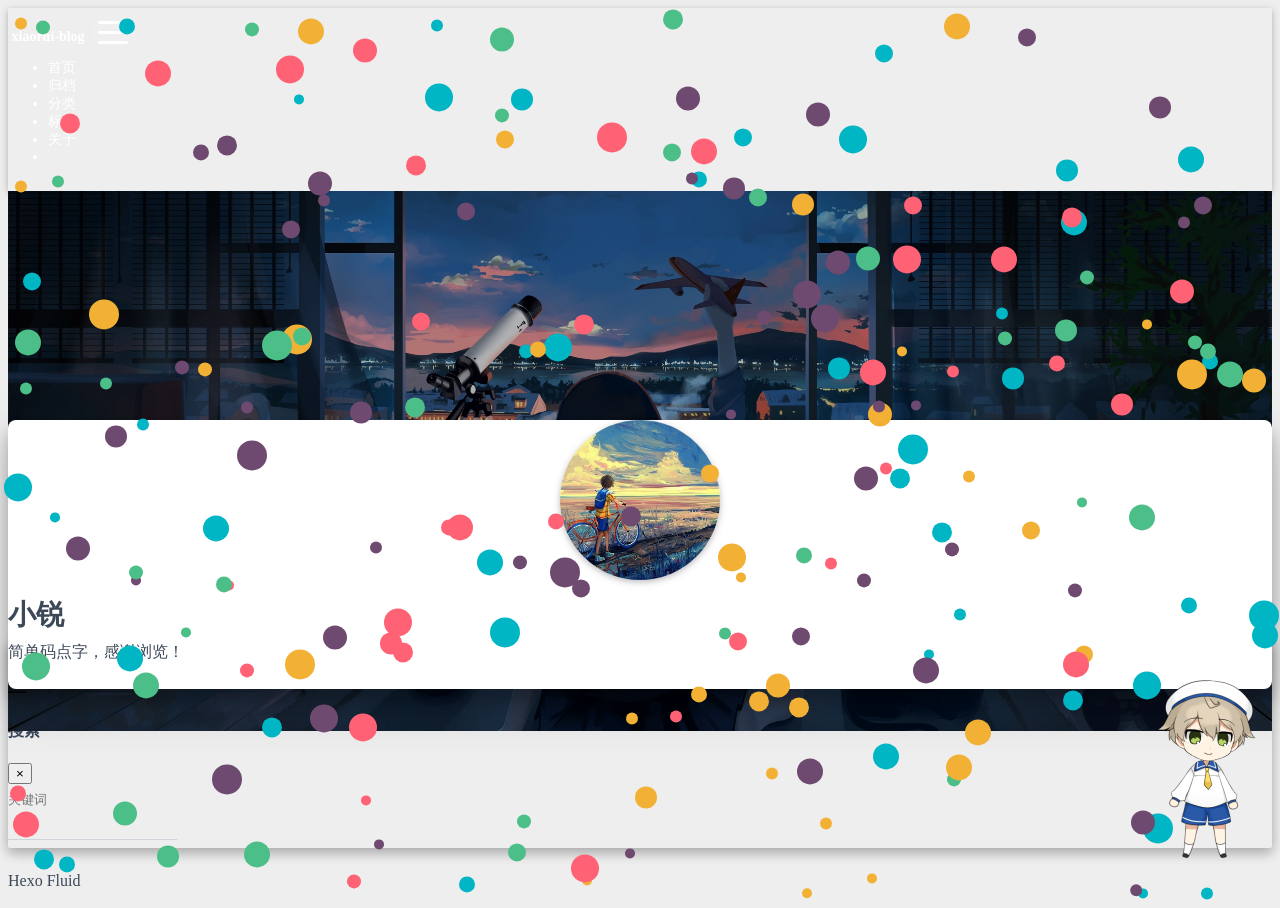
==== about/index.html @ aaa8a9ba "Site updated: 2020-07-08 17:00:13" ====
<!DOCTYPE html>
<html lang="zh-CN">





<head>
  <meta charset="UTF-8">
  <link rel="apple-touch-icon" sizes="76x76" href="/img/favicon.png">
  <link rel="icon" type="image/png" href="/img/favicon.png">
  <meta name="viewport"
        content="width=device-width, initial-scale=1.0, maximum-scale=1.0, user-scalable=no, shrink-to-fit=no">
  <meta http-equiv="x-ua-compatible" content="ie=edge">
  
  <meta name="theme-color" content="#2f4154">
  <meta name="description" content="">
  <meta name="author" content="xiaoruis">
  <meta name="keywords" content="">
  <title>关于 - WeTogether</title>

  <link  rel="stylesheet" href="https://cdn.staticfile.org/twitter-bootstrap/4.4.1/css/bootstrap.min.css" />


  <link  rel="stylesheet" href="https://cdn.staticfile.org/github-markdown-css/4.0.0/github-markdown.min.css" />
  <link  rel="stylesheet" href="/lib/hint/hint.min.css" />

  
    <link  rel="stylesheet" href="https://cdn.staticfile.org/highlight.js/10.0.0/styles/github-gist.min.css" />
  

  


<!-- 主题依赖的图标库，不要自行修改 -->

<link rel="stylesheet" href="//at.alicdn.com/t/font_1749284_yg9cfy8wd6.css">



<link rel="stylesheet" href="//at.alicdn.com/t/font_1736178_pjno9b9zyxs.css">


<link  rel="stylesheet" href="/css/main.css" />

<!-- 自定义样式保持在最底部 -->


  <script  src="/js/utils.js" ></script>
<meta name="generator" content="Hexo 4.2.1"></head>


<body>
  <header style="height: 60vh;">
    <nav id="navbar" class="navbar fixed-top  navbar-expand-lg navbar-dark scrolling-navbar">
  <div class="container">
    <a class="navbar-brand"
       href="/">&nbsp;<strong>xiaorui-blog</strong>&nbsp;</a>

    <button id="navbar-toggler-btn" class="navbar-toggler" type="button" data-toggle="collapse"
            data-target="#navbarSupportedContent"
            aria-controls="navbarSupportedContent" aria-expanded="false" aria-label="Toggle navigation">
      <div class="animated-icon"><span></span><span></span><span></span></div>
    </button>

    <!-- Collapsible content -->
    <div class="collapse navbar-collapse" id="navbarSupportedContent">
      <ul class="navbar-nav ml-auto text-center">
        
          
          
          
          
            <li class="nav-item">
              <a class="nav-link" href="/">
                <i class="iconfont icon-home-fill"></i>
                首页
              </a>
            </li>
          
        
          
          
          
          
            <li class="nav-item">
              <a class="nav-link" href="/archives/">
                <i class="iconfont icon-archive-fill"></i>
                归档
              </a>
            </li>
          
        
          
          
          
          
            <li class="nav-item">
              <a class="nav-link" href="/categories/">
                <i class="iconfont icon-category-fill"></i>
                分类
              </a>
            </li>
          
        
          
          
          
          
            <li class="nav-item">
              <a class="nav-link" href="/tags/">
                <i class="iconfont icon-tags-fill"></i>
                标签
              </a>
            </li>
          
        
          
          
          
          
            <li class="nav-item">
              <a class="nav-link" href="/about/">
                <i class="iconfont icon-user-fill"></i>
                关于
              </a>
            </li>
          
        
        
          <li class="nav-item" id="search-btn">
            <a class="nav-link" data-toggle="modal" data-target="#modalSearch">&nbsp;&nbsp;<i
                class="iconfont icon-search"></i>&nbsp;&nbsp;</a>
          </li>
        
      </ul>
    </div>
  </div>
</nav>

    <div class="view intro-2" id="background" parallax=true style="background: url('/img/bg.png') no-repeat center center;
           background-size: cover;">
      <div class="full-bg-img">
        <div class="mask flex-center" style="background-color: rgba(0, 0, 0, 0.3)">
          <div class="container text-center white-text fadeInUp">
            <span class="h2" id="subtitle">
              
            </span>

            
          </div>

          
        </div>
      </div>
    </div>
  </header>

  <main>
    
    <div class="container nopadding-md">
      <div class="py-5" id="board" >
        
        <div class="about-avatar">
          <img src="/img/avatar.png" srcset="/img/loading.gif" class="img-fluid" alt="avatar">
        </div>
        
        <div class="container">
          <div class="row">
            <div class="col-12 col-md-10 m-auto">
              

<div class="text-center">
  <div class="about-info">
    <div class="about-name">小锐</div>
    <div class="about-intro">简单码点字，感谢浏览！</div>
    <div class="about-icons">
      
        
        
        
        <a href="https://github.com/ixiaorui2018" class="
           hint--bottom hint--rounded"
           aria-label=GitHub
        >
          <i class="iconfont icon-github-fill" aria-hidden="true"></i>
          
        </a>
      
        
        
        
        <a href="https://space.bilibili.com/487980230/video" class="
           hint--bottom hint--rounded"
           aria-label=Bilibili
        >
          <i class="iconfont icon-bilibili-fill" aria-hidden="true"></i>
          
        </a>
      
        
        
        
        <a href="https://gitee.com/ixiaorui2018" class="
           hint--bottom hint--rounded"
           aria-label=Gitee
        >
          <i class="iconfont icon-gitee-fill" aria-hidden="true"></i>
          
        </a>
      
    </div>
  </div>
</div>
<div class="mt-5 markdown-body">
  
</div>

            </div>
          </div>
        </div>
      </div>
    </div>
    
  </main>

  
  <a id="scroll-top-button" href="#" role="button">
    <i class="iconfont icon-arrowup" aria-hidden="true"></i>
  </a>
  

  
  <div class="modal fade" id="modalSearch" tabindex="-1" role="dialog" aria-labelledby="ModalLabel"
     aria-hidden="true">
  <div class="modal-dialog modal-dialog-scrollable modal-lg" role="document">
    <div class="modal-content">
      <div class="modal-header text-center">
        <h4 class="modal-title w-100 font-weight-bold">搜索</h4>
        <button type="button" id="local-search-close" class="close" data-dismiss="modal" aria-label="Close">
          <span aria-hidden="true">&times;</span>
        </button>
      </div>
      <div class="modal-body mx-3">
        <div class="md-form mb-5">
          <input type="text" id="local-search-input" class="form-control validate">
          <label data-error="x" data-success="v"
                 for="local-search-input">关键词</label>
        </div>
        <div class="list-group" id="local-search-result"></div>
      </div>
    </div>
  </div>
</div>
  

  

  

  <footer class="mt-5">
  <div class="text-center py-3">
    <div>
      <a href="https://hexo.io" target="_blank" rel="nofollow noopener"><span>Hexo</span></a>
      <i class="iconfont icon-love"></i>
      <a href="https://github.com/fluid-dev/hexo-theme-fluid" target="_blank" rel="nofollow noopener">
        <span>Fluid</span></a>
    </div>
    

    

    
  </div>
</footer>

<!-- SCRIPTS -->
<script  src="https://cdn.staticfile.org/jquery/3.4.1/jquery.min.js" ></script>
<script  src="https://cdn.staticfile.org/twitter-bootstrap/4.4.1/js/bootstrap.min.js" ></script>
<script  src="/js/debouncer.js" ></script>
<script  src="/js/main.js" ></script>

<!-- Plugins -->


  
    <script  src="/js/lazyload.js" ></script>
  



  <script defer src="https://cdn.staticfile.org/clipboard.js/2.0.6/clipboard.min.js" ></script>
  <script  src="/js/clipboard-use.js" ></script>









  <script  src="https://cdn.staticfile.org/typed.js/2.0.11/typed.min.js" ></script>
  <script>
    var typed = new Typed('#subtitle', {
      strings: [
        '  ',
        "About&nbsp;",
      ],
      cursorChar: "_",
      typeSpeed: 70,
      loop: false,
    });
    typed.stop();
    $(document).ready(function () {
      $(".typed-cursor").addClass("h2");
      typed.start();
    });
  </script>



  <script  src="https://cdn.staticfile.org/anchor-js/4.2.2/anchor.min.js" ></script>
  <script>
    anchors.options = {
      placement: "right",
      visible: "hover",
      
    };
    var el = "h1,h2,h3,h4,h5,h6".split(",");
    var res = [];
    for (item of el) {
      res.push(".markdown-body > " + item)
    }
    anchors.add(res.join(", "))
  </script>



  <script  src="/js/local-search.js" ></script>
  <script>
    var path = "/local-search.xml";
    var inputArea = document.querySelector("#local-search-input");
    inputArea.onclick = function () {
      searchFunc(path, 'local-search-input', 'local-search-result');
      this.onclick = null
    }
  </script>





















  <!-- 重力球球特效 -->
  <canvas id="mycanvas" style="position: absolute; top: 0; left: 0; z-index: 10;"></canvas>
  <script type="text/javascript" src="\js\BallsWithGravity.js"></script>
<script src="/live2d-widget-model-haruto/lib/L2Dwidget.min.js?094cbace49a39548bed64abff5988b05"></script><script>L2Dwidget.init({"pluginRootPath":"live2d-widget-model-haruto/","pluginJsPath":"lib/","pluginModelPath":"assets/","tagMode":false,"debug":false,"model":{"scale":1,"hHeadPos":0.5,"vHeadPos":0.618,"jsonPath":"/live2d-widget-model-haruto/assets/haruto.model.json"},"display":{"superSample":2,"width":150,"height":300,"position":"right","hOffset":0,"vOffset":-20},"mobile":{"show":true,"scale":0.5},"log":false});</script></body>
<!-- 雪花特效 -->
<!-- <script src="https://cdn.jsdelivr.net/npm/jquery@3.2/dist/jquery.min.js"></script>
<script type="text/javascript" src="\js\snow.js"></script> -->

</html>
---- lib/hint/hint.min.css ----
/*! Hint.css - v2.6.0 - 2019-04-27
* http://kushagragour.in/lab/hint/
* Copyright (c) 2019 Kushagra Gour */

[class*=hint--]{position:relative;display:inline-block}[class*=hint--]:after,[class*=hint--]:before{position:absolute;-webkit-transform:translate3d(0,0,0);-moz-transform:translate3d(0,0,0);transform:translate3d(0,0,0);visibility:hidden;opacity:0;z-index:1000000;pointer-events:none;-webkit-transition:.3s ease;-moz-transition:.3s ease;transition:.3s ease;-webkit-transition-delay:0s;-moz-transition-delay:0s;transition-delay:0s}[class*=hint--]:hover:after,[class*=hint--]:hover:before{visibility:visible;opacity:1;-webkit-transition-delay:.1s;-moz-transition-delay:.1s;transition-delay:.1s}[class*=hint--]:before{content:'';position:absolute;background:0 0;border:6px solid transparent;z-index:1000001}[class*=hint--]:after{background:#383838;color:#fff;padding:8px 10px;font-size:12px;font-family:"Helvetica Neue",Helvetica,Arial,sans-serif;line-height:12px;white-space:nowrap;text-shadow:0 -1px 0 #000;box-shadow:4px 4px 8px rgba(0,0,0,.3)}[class*=hint--][aria-label]:after{content:attr(aria-label)}[class*=hint--][data-hint]:after{content:attr(data-hint)}[aria-label='']:after,[aria-label='']:before,[data-hint='']:after,[data-hint='']:before{display:none!important}.hint--top-left:before,.hint--top-right:before,.hint--top:before{border-top-color:#383838}.hint--bottom-left:before,.hint--bottom-right:before,.hint--bottom:before{border-bottom-color:#383838}.hint--top:after,.hint--top:before{bottom:100%;left:50%}.hint--top:before{margin-bottom:-11px;left:calc(50% - 6px)}.hint--top:after{-webkit-transform:translateX(-50%);-moz-transform:translateX(-50%);transform:translateX(-50%)}.hint--top:hover:before{-webkit-transform:translateY(-8px);-moz-transform:translateY(-8px);transform:translateY(-8px)}.hint--top:hover:after{-webkit-transform:translateX(-50%) translateY(-8px);-moz-transform:translateX(-50%) translateY(-8px);transform:translateX(-50%) translateY(-8px)}.hint--bottom:after,.hint--bottom:before{top:100%;left:50%}.hint--bottom:before{margin-top:-11px;left:calc(50% - 6px)}.hint--bottom:after{-webkit-transform:translateX(-50%);-moz-transform:translateX(-50%);transform:translateX(-50%)}.hint--bottom:hover:before{-webkit-transform:translateY(8px);-moz-transform:translateY(8px);transform:translateY(8px)}.hint--bottom:hover:after{-webkit-transform:translateX(-50%) translateY(8px);-moz-transform:translateX(-50%) translateY(8px);transform:translateX(-50%) translateY(8px)}.hint--right:before{border-right-color:#383838;margin-left:-11px;margin-bottom:-6px}.hint--right:after{margin-bottom:-14px}.hint--right:after,.hint--right:before{left:100%;bottom:50%}.hint--right:hover:after,.hint--right:hover:before{-webkit-transform:translateX(8px);-moz-transform:translateX(8px);transform:translateX(8px)}.hint--left:before{border-left-color:#383838;margin-right:-11px;margin-bottom:-6px}.hint--left:after{margin-bottom:-14px}.hint--left:after,.hint--left:before{right:100%;bottom:50%}.hint--left:hover:after,.hint--left:hover:before{-webkit-transform:translateX(-8px);-moz-transform:translateX(-8px);transform:translateX(-8px)}.hint--top-left:after,.hint--top-left:before{bottom:100%;left:50%}.hint--top-left:before{margin-bottom:-11px;left:calc(50% - 6px)}.hint--top-left:after{-webkit-transform:translateX(-100%);-moz-transform:translateX(-100%);transform:translateX(-100%);margin-left:12px}.hint--top-left:hover:before{-webkit-transform:translateY(-8px);-moz-transform:translateY(-8px);transform:translateY(-8px)}.hint--top-left:hover:after{-webkit-transform:translateX(-100%) translateY(-8px);-moz-transform:translateX(-100%) translateY(-8px);transform:translateX(-100%) translateY(-8px)}.hint--top-right:after,.hint--top-right:before{bottom:100%;left:50%}.hint--top-right:before{margin-bottom:-11px;left:calc(50% - 6px)}.hint--top-right:after{-webkit-transform:translateX(0);-moz-transform:translateX(0);transform:translateX(0);margin-left:-12px}.hint--top-right:hover:after,.hint--top-right:hover:before{-webkit-transform:translateY(-8px);-moz-transform:translateY(-8px);transform:translateY(-8px)}.hint--bottom-left:after,.hint--bottom-left:before{top:100%;left:50%}.hint--bottom-left:before{margin-top:-11px;left:calc(50% - 6px)}.hint--bottom-left:after{-webkit-transform:translateX(-100%);-moz-transform:translateX(-100%);transform:translateX(-100%);margin-left:12px}.hint--bottom-left:hover:before{-webkit-transform:translateY(8px);-moz-transform:translateY(8px);transform:translateY(8px)}.hint--bottom-left:hover:after{-webkit-transform:translateX(-100%) translateY(8px);-moz-transform:translateX(-100%) translateY(8px);transform:translateX(-100%) translateY(8px)}.hint--bottom-right:after,.hint--bottom-right:before{top:100%;left:50%}.hint--bottom-right:before{margin-top:-11px;left:calc(50% - 6px)}.hint--bottom-right:after{-webkit-transform:translateX(0);-moz-transform:translateX(0);transform:translateX(0);margin-left:-12px}.hint--bottom-right:hover:after,.hint--bottom-right:hover:before{-webkit-transform:translateY(8px);-moz-transform:translateY(8px);transform:translateY(8px)}.hint--large:after,.hint--medium:after,.hint--small:after{white-space:normal;line-height:1.4em;word-wrap:break-word}.hint--small:after{width:80px}.hint--medium:after{width:150px}.hint--large:after{width:300px}.hint--error:after{background-color:#b34e4d;text-shadow:0 -1px 0 #592726}.hint--error.hint--top-left:before,.hint--error.hint--top-right:before,.hint--error.hint--top:before{border-top-color:#b34e4d}.hint--error.hint--bottom-left:before,.hint--error.hint--bottom-right:before,.hint--error.hint--bottom:before{border-bottom-color:#b34e4d}.hint--error.hint--left:before{border-left-color:#b34e4d}.hint--error.hint--right:before{border-right-color:#b34e4d}.hint--warning:after{background-color:#c09854;text-shadow:0 -1px 0 #6c5328}.hint--warning.hint--top-left:before,.hint--warning.hint--top-right:before,.hint--warning.hint--top:before{border-top-color:#c09854}.hint--warning.hint--bottom-left:before,.hint--warning.hint--bottom-right:before,.hint--warning.hint--bottom:before{border-bottom-color:#c09854}.hint--warning.hint--left:before{border-left-color:#c09854}.hint--warning.hint--right:before{border-right-color:#c09854}.hint--info:after{background-color:#3986ac;text-shadow:0 -1px 0 #1a3c4d}.hint--info.hint--top-left:before,.hint--info.hint--top-right:before,.hint--info.hint--top:before{border-top-color:#3986ac}.hint--info.hint--bottom-left:before,.hint--info.hint--bottom-right:before,.hint--info.hint--bottom:before{border-bottom-color:#3986ac}.hint--info.hint--left:before{border-left-color:#3986ac}.hint--info.hint--right:before{border-right-color:#3986ac}.hint--success:after{background-color:#458746;text-shadow:0 -1px 0 #1a321a}.hint--success.hint--top-left:before,.hint--success.hint--top-right:before,.hint--success.hint--top:before{border-top-color:#458746}.hint--success.hint--bottom-left:before,.hint--success.hint--bottom-right:before,.hint--success.hint--bottom:before{border-bottom-color:#458746}.hint--success.hint--left:before{border-left-color:#458746}.hint--success.hint--right:before{border-right-color:#458746}.hint--always:after,.hint--always:before{opacity:1;visibility:visible}.hint--always.hint--top:before{-webkit-transform:translateY(-8px);-moz-transform:translateY(-8px);transform:translateY(-8px)}.hint--always.hint--top:after{-webkit-transform:translateX(-50%) translateY(-8px);-moz-transform:translateX(-50%) translateY(-8px);transform:translateX(-50%) translateY(-8px)}.hint--always.hint--top-left:before{-webkit-transform:translateY(-8px);-moz-transform:translateY(-8px);transform:translateY(-8px)}.hint--always.hint--top-left:after{-webkit-transform:translateX(-100%) translateY(-8px);-moz-transform:translateX(-100%) translateY(-8px);transform:translateX(-100%) translateY(-8px)}.hint--always.hint--top-right:after,.hint--always.hint--top-right:before{-webkit-transform:translateY(-8px);-moz-transform:translateY(-8px);transform:translateY(-8px)}.hint--always.hint--bottom:before{-webkit-transform:translateY(8px);-moz-transform:translateY(8px);transform:translateY(8px)}.hint--always.hint--bottom:after{-webkit-transform:translateX(-50%) translateY(8px);-moz-transform:translateX(-50%) translateY(8px);transform:translateX(-50%) translateY(8px)}.hint--always.hint--bottom-left:before{-webkit-transform:translateY(8px);-moz-transform:translateY(8px);transform:translateY(8px)}.hint--always.hint--bottom-left:after{-webkit-transform:translateX(-100%) translateY(8px);-moz-transform:translateX(-100%) translateY(8px);transform:translateX(-100%) translateY(8px)}.hint--always.hint--bottom-right:after,.hint--always.hint--bottom-right:before{-webkit-transform:translateY(8px);-moz-transform:translateY(8px);transform:translateY(8px)}.hint--always.hint--left:after,.hint--always.hint--left:before{-webkit-transform:translateX(-8px);-moz-transform:translateX(-8px);transform:translateX(-8px)}.hint--always.hint--right:after,.hint--always.hint--right:before{-webkit-transform:translateX(8px);-moz-transform:translateX(8px);transform:translateX(8px)}.hint--rounded:after{border-radius:4px}.hint--no-animate:after,.hint--no-animate:before{-webkit-transition-duration:0s;-moz-transition-duration:0s;transition-duration:0s}.hint--bounce:after,.hint--bounce:before{-webkit-transition:opacity .3s ease,visibility .3s ease,-webkit-transform .3s cubic-bezier(.71,1.7,.77,1.24);-moz-transition:opacity .3s ease,visibility .3s ease,-moz-transform .3s cubic-bezier(.71,1.7,.77,1.24);transition:opacity .3s ease,visibility .3s ease,transform .3s cubic-bezier(.71,1.7,.77,1.24)}.hint--no-shadow:after,.hint--no-shadow:before{text-shadow:initial;box-shadow:initial}
---- css/main.css ----
html,
body {
  font-size: 16px;
  font-family: Comic Sans MS;
}
html,
body,
header,
.view {
  height: 100%;
  overflow-wrap: break-word;
}
body {
  background-color: #eee;
  color: #3c4858;
}
body a {
  color: #3c4858;
  text-decoration: none;
  cursor: pointer;
  transition-duration: 0.2s;
  transition-timing-function: ease-in-out;
}
body a:hover {
  color: #1abc9c;
  text-decoration: none;
  transition-duration: 0.2s;
  transition-timing-function: ease-in-out;
}
img[srcset] {
  object-fit: cover;
}
.hover-with-bg {
  display: inline-block;
  padding: 0.45rem;
}
.hover-with-bg:hover {
  background-color: #f8f9fa;
  transition-duration: 0.2s;
  transition-timing-function: ease-in-out;
  border-radius: 0.15rem;
}
.visitors {
  font-size: 0.8em;
  padding: 0.45rem;
  float: right;
}
#board {
  position: relative;
  margin-top: -2rem;
  background-color: #fff;
  border-radius: 0.5rem;
  z-index: 3;
  -webkit-box-shadow: 0 12px 15px 0 rgba(0,0,0,0.24), 0 17px 50px 0 rgba(0,0,0,0.19);
  box-shadow: 0 12px 15px 0 rgba(0,0,0,0.24), 0 17px 50px 0 rgba(0,0,0,0.19);
}
.view {
  position: relative;
  overflow: hidden;
  cursor: default;
}
.view .mask {
  position: absolute;
  width: 100%;
  height: 100%;
  background-color: rgba(0,0,0,0.3);
}
.container-fluid {
  padding-left: 0;
  padding-right: 0;
}
.container-fluid .row {
  margin-left: 0;
  margin-right: 0;
}
.flex-center {
  display: -webkit-box;
  display: -ms-flexbox;
  display: flex;
  -webkit-box-align: center;
  -ms-flex-align: center;
  align-items: center;
  -webkit-box-pack: center;
  -ms-flex-pack: center;
  justify-content: center;
  height: 100%;
}
.white-text {
  color: #fff;
}
.fadeInUp {
  -webkit-animation-name: fadeInUp;
  animation-name: fadeInUp;
}
@media (max-width: 767px) {
  header .h2 {
    font-size: 1.5rem;
  }
  .nopadding-md {
    padding-left: 0 !important;
    padding-right: 0 !important;
  }
}
#local-search-result .search-list-title {
  border-left: 3px solid #0d47a1;
}
#local-search-result .search-list-content {
  padding: 0 1.25rem;
}
.page-content strong,
post-content strong {
  font-weight: bold;
}
.copy-btn {
  display: inline-block;
  cursor: pointer;
  border-radius: 0.1rem;
  border: none;
  background-color: transparent;
  -webkit-user-select: none;
  -moz-user-select: none;
  -ms-user-select: none;
  user-select: none;
  -webkit-appearance: none;
  font-size: 0.75rem;
  line-height: 1;
  font-weight: bold;
  outline: none;
  -webkit-transition: opacity 0.2s ease-in-out;
  -o-transition: opacity 0.2s ease-in-out;
  transition: opacity 0.2s ease-in-out;
  padding: 0.25rem;
  position: absolute;
  right: 0.5rem;
  top: 0.25rem;
  opacity: 0;
}
.copy-btn > i {
  font-size: 0.75rem;
  font-weight: 400;
}
.copy-btn > span {
  margin-left: 5px;
}
.copy-btn-dark {
  color: #6a737d;
}
.copy-btn-light {
  color: #bababa;
}
.markdown-body pre:hover > .copy-btn {
  opacity: 0.9;
}
.markdown-body pre:hover > .copy-btn,
.markdown-body pre:not(:hover) > .copy-btn {
  outline: none;
}
.hidden-mobile {
  display: block;
}
.visible-mobile {
  display: none;
}
@media (max-width: 575px) {
  .hidden-mobile {
    display: none;
  }
  .visible-mobile {
    display: block;
  }
}
.scroll-down-bar {
  position: absolute;
  width: 100%;
  height: 6rem;
  text-align: center;
  cursor: pointer;
  bottom: 0;
}
.scroll-down-bar i {
  font-size: 2rem;
  font-weight: bold;
  display: inline-block;
  position: relative;
  padding-top: 2rem;
  color: #fff;
  -webkit-transform: translateZ(0);
  -moz-transform: translateZ(0);
  -ms-transform: translateZ(0);
  -o-transform: translateZ(0);
  transform: translateZ(0);
  -webkit-animation: scroll-down 1.5s infinite;
  animation: scroll-down 1.5s infinite;
}
#scroll-top-button {
  position: fixed;
  background: #fff;
  border-radius: 4px;
  min-width: 40px;
  min-height: 40px;
  bottom: -60px;
  -webkit-transition: bottom 0.3s ease;
  -moz-transform: bottom 0.3s ease;
  -ms-transform: bottom 0.3s ease;
  -o-transform: bottom 0.3s ease;
  transition: bottom 0.3s ease;
  outline: none;
  display: flex;
  display: -webkit-flex;
  align-items: center;
  -webkit-box-shadow: 0 2px 5px 0 rgba(0,0,0,0.16), 0 2px 10px 0 rgba(0,0,0,0.12);
  box-shadow: 0 2px 5px 0 rgba(0,0,0,0.16), 0 2px 10px 0 rgba(0,0,0,0.12);
}
#scroll-top-button i {
  font-size: 1.75rem;
  margin: auto;
  color: #718096;
  -webkit-transform: translateZ(0);
  -moz-transform: translateZ(0);
  -ms-transform: translateZ(0);
  -o-transform: translateZ(0);
  transform: translateZ(0);
}
#scroll-top-button:hover i,
#scroll-top-button:active i {
  -webkit-animation-name: scroll-top;
  animation-name: scroll-top;
  -webkit-animation-duration: 1s;
  animation-duration: 1s;
  -webkit-animation-delay: 0.1s;
  animation-delay: 0.1s;
  -webkit-animation-timing-function: ease-in-out;
  animation-timing-function: ease-in-out;
  -webkit-animation-iteration-count: infinite;
  animation-iteration-count: infinite;
  -webkit-animation-fill-mode: forwards;
  animation-fill-mode: forwards;
  -webkit-animation-direction: alternate;
  animation-direction: alternate;
}
.animated-icon {
  width: 30px;
  height: 20px;
  position: relative;
  margin: 0;
  -webkit-transform: rotate(0deg);
  -moz-transform: rotate(0deg);
  -o-transform: rotate(0deg);
  transform: rotate(0deg);
  -webkit-transition: 0.5s ease-in-out;
  -moz-transition: 0.5s ease-in-out;
  -o-transition: 0.5s ease-in-out;
  transition: 0.5s ease-in-out;
  cursor: pointer;
}
.animated-icon span {
  display: block;
  position: absolute;
  height: 3px;
  width: 100%;
  border-radius: 9px;
  opacity: 1;
  left: 0;
  -webkit-transform: rotate(0deg);
  -moz-transform: rotate(0deg);
  -o-transform: rotate(0deg);
  transform: rotate(0deg);
  -webkit-transition: 0.25s ease-in-out;
  -moz-transition: 0.25s ease-in-out;
  -o-transition: 0.25s ease-in-out;
  transition: 0.25s ease-in-out;
  background: #fff;
}
.animated-icon span:nth-child(1) {
  top: 0;
}
.animated-icon span:nth-child(2) {
  top: 10px;
}
.animated-icon span:nth-child(3) {
  top: 20px;
}
.animated-icon.open span:nth-child(1) {
  top: 11px;
  -webkit-transform: rotate(135deg);
  -moz-transform: rotate(135deg);
  -o-transform: rotate(135deg);
  transform: rotate(135deg);
}
.animated-icon.open span:nth-child(2) {
  opacity: 0;
  left: -60px;
}
.animated-icon.open span:nth-child(3) {
  top: 11px;
  -webkit-transform: rotate(-135deg);
  -moz-transform: rotate(-135deg);
  -o-transform: rotate(-135deg);
  transform: rotate(-135deg);
}
.qr-trigger {
  cursor: pointer;
  position: relative;
}
.qr-trigger:hover .qr-img {
  display: block;
  transition: all 0.3s;
}
.qr-img {
  max-width: 200px;
  position: absolute;
  right: -100px;
  z-index: 99;
  display: none;
  box-shadow: 0 0 20px -5px rgba(158,158,158,0.2);
}
footer > div > div:not(:first-child) {
  margin: 0.25rem 0;
  font-size: 0.85rem;
}
.statistics > span:last-child {
  margin: 0 0.35rem;
}
a.beian-police {
  position: relative;
  overflow: hidden;
  display: inline-flex;
  align-items: center;
  justify-content: center;
}
a.beian-police img {
  margin: 0 3px;
  width: 18px;
  height: 18px;
}
@media (max-width: 320px) {
  a.beian-police span.beian-police-sep {
    display: none;
  }
}
sup > a::before,
.footnote-text::before {
  display: block;
  content: "";
  margin-top: -5rem;
  height: 5rem;
  width: 1px;
  visibility: hidden;
}
sup > a::before,
.footnote-text::before {
  display: inline-block;
}
.footnote-item::before {
  display: block;
  content: "";
  margin-top: -5rem;
  height: 5rem;
  width: 1px;
  visibility: hidden;
}
.footnote-list ol {
  list-style-type: none;
  counter-reset: sectioncounter;
  padding-left: 0.5rem;
  font-size: 0.95rem;
}
.footnote-list ol li:before {
  font-family: "Helvetica Neue", monospace, "Monaco";
  content: "[" counter(sectioncounter) "]";
  counter-increment: sectioncounter;
}
.footnote-list ol li+li {
  margin-top: 0.5rem;
}
.footnote-text {
  padding-left: 0.5em;
}
@-moz-keyframes fadeInUp {
  from {
    opacity: 0;
    -webkit-transform: translate3d(0, 100%, 0);
    transform: translate3d(0, 100%, 0);
  }
  to {
    opacity: 1;
    -webkit-transform: translate3d(0, 0, 0);
    transform: translate3d(0, 0, 0);
  }
}
@-webkit-keyframes fadeInUp {
  from {
    opacity: 0;
    -webkit-transform: translate3d(0, 100%, 0);
    transform: translate3d(0, 100%, 0);
  }
  to {
    opacity: 1;
    -webkit-transform: translate3d(0, 0, 0);
    transform: translate3d(0, 0, 0);
  }
}
@-o-keyframes fadeInUp {
  from {
    opacity: 0;
    -webkit-transform: translate3d(0, 100%, 0);
    transform: translate3d(0, 100%, 0);
  }
  to {
    opacity: 1;
    -webkit-transform: translate3d(0, 0, 0);
    transform: translate3d(0, 0, 0);
  }
}
@keyframes fadeInUp {
  from {
    opacity: 0;
    -webkit-transform: translate3d(0, 100%, 0);
    transform: translate3d(0, 100%, 0);
  }
  to {
    opacity: 1;
    -webkit-transform: translate3d(0, 0, 0);
    transform: translate3d(0, 0, 0);
  }
}
@-moz-keyframes scroll-down {
  0% {
    opacity: 0.8;
    top: 0;
  }
  50% {
    opacity: 0.4;
    top: -1em;
  }
  100% {
    opacity: 0.8;
    top: 0;
  }
}
@-webkit-keyframes scroll-down {
  0% {
    opacity: 0.8;
    top: 0;
  }
  50% {
    opacity: 0.4;
    top: -1em;
  }
  100% {
    opacity: 0.8;
    top: 0;
  }
}
@-o-keyframes scroll-down {
  0% {
    opacity: 0.8;
    top: 0;
  }
  50% {
    opacity: 0.4;
    top: -1em;
  }
  100% {
    opacity: 0.8;
    top: 0;
  }
}
@keyframes scroll-down {
  0% {
    opacity: 0.8;
    top: 0;
  }
  50% {
    opacity: 0.4;
    top: -1em;
  }
  100% {
    opacity: 0.8;
    top: 0;
  }
}
@-moz-keyframes scroll-top {
  0% {
    -webkit-transform: translateY(0);
    transform: translateY(0);
  }
  50% {
    -webkit-transform: translateY(-0.35rem);
    transform: translateY(-0.35rem);
  }
  100% {
    -webkit-transform: translateY(0);
    transform: translateY(0);
  }
}
@-webkit-keyframes scroll-top {
  0% {
    -webkit-transform: translateY(0);
    transform: translateY(0);
  }
  50% {
    -webkit-transform: translateY(-0.35rem);
    transform: translateY(-0.35rem);
  }
  100% {
    -webkit-transform: translateY(0);
    transform: translateY(0);
  }
}
@-o-keyframes scroll-top {
  0% {
    -webkit-transform: translateY(0);
    transform: translateY(0);
  }
  50% {
    -webkit-transform: translateY(-0.35rem);
    transform: translateY(-0.35rem);
  }
  100% {
    -webkit-transform: translateY(0);
    transform: translateY(0);
  }
}
@keyframes scroll-top {
  0% {
    -webkit-transform: translateY(0);
    transform: translateY(0);
  }
  50% {
    -webkit-transform: translateY(-0.35rem);
    transform: translateY(-0.35rem);
  }
  100% {
    -webkit-transform: translateY(0);
    transform: translateY(0);
  }
}
.navbar {
  background-color: transparent;
  font-size: 0.875rem;
  color: white;
  box-shadow: 0 2px 5px 0 rgba(0,0,0,0.16), 0 2px 10px 0 rgba(0,0,0,0.12);
  -webkit-box-shadow: 0 2px 5px 0 rgba(0,0,0,0.16), 0 2px 10px 0 rgba(0,0,0,0.12);
}
.navbar a {
  color: white;
}
.navbar a:hover {
  background-color: rgba(0,0,0,0.1);
}
.navbar a > i {
  font-size: 0.875rem;
}
.navbar .nav-item .nav-link {
  display: block;
}
.navbar .navbar-toggler {
  border-width: 0;
  outline: 0;
}
.navbar.navbar-dark .breadcrumb .nav-item .nav-link,
.navbar.navbar-dark .navbar-nav .nav-item .nav-link {
  color: #fff;
  -webkit-transition: 0.35s;
  transition: 0.35s;
}
@media (min-width: 600px) {
  .navbar.scrolling-navbar {
    padding-top: 12px;
    padding-bottom: 12px;
    -webkit-transition: background 0.5s ease-in-out, padding 0.5s ease-in-out;
    transition: background 0.5s ease-in-out, padding 0.5s ease-in-out;
  }
  .navbar.scrolling-navbar .navbar-nav > li {
    -webkit-transition-duration: 1s;
    transition-duration: 1s;
  }
}
.navbar.scrolling-navbar.top-nav-collapse {
  padding-top: 5px;
  padding-bottom: 5px;
}
.navbar .dropdown-menu {
  font-size: 0.875rem;
  color: white;
  background-color: rgba(0,0,0,0.3);
  border: none;
  -webkit-transition: background 0.5s ease-in-out, padding 0.5s ease-in-out;
  transition: background 0.5s ease-in-out, padding 0.5s ease-in-out;
}
@media (max-width: 991.98px) {
  .navbar .dropdown-menu {
    text-align: center;
  }
}
.navbar .dropdown-item:hover {
  color: #1abc9c;
}
.navbar .dropdown-collapse {
  background-color: #2f4154;
}
.navbar-custom {
  color: white;
}
.navbar-custom a {
  color: white;
}
.top-nav-collapse {
  background-color: #2f4154;
}
.navbar-col-show {
  background-color: #2f4154;
}
@media (max-width: 767px) {
  .navbar {
    font-size: 1rem;
    line-height: 2.5rem;
  }
}
.markdown-body {
  font-size: 1rem;
  margin-bottom: 2rem;
  font-family: Comic Sans MS;
  color: #2c3e50;
}
.markdown-body h1,
.markdown-body h2,
.markdown-body h3,
.markdown-body h4,
.markdown-body h5,
.markdown-body h6 {
  color: #1a202c;
  font-weight: bold;
  margin-bottom: 0.75em;
  margin-top: 2em;
}
.markdown-body h1:focus,
.markdown-body h2:focus,
.markdown-body h3:focus,
.markdown-body h4:focus,
.markdown-body h5:focus,
.markdown-body h6:focus {
  outline: none;
}
.markdown-body hr {
  height: 0.2em;
  margin: 2rem 0;
}
.markdown-body strong {
  font-weight: bold;
}
.markdown-body pre {
  position: relative;
  overflow: visible;
}
.markdown-body pre code {
  font-size: 85%;
  display: block;
  overflow-x: auto;
  padding: 0.5rem 0;
  line-height: 1.5;
  border-radius: 3px;
  tab-size: 4;
}
.markdown-body pre code.mermaid > svg {
  min-width: 100%;
}
.markdown-body p > img,
.markdown-body p > a > img {
  max-width: 90%;
  margin: 1.5rem auto;
  display: block;
  box-shadow: 0 5px 11px 0 rgba(0,0,0,0.18), 0 4px 15px 0 rgba(0,0,0,0.15) !important;
  border-radius: 3px;
}
.markdown-body div.hljs {
  overflow-x: initial;
  padding: 0;
  border-radius: 3px;
}
.markdown-body div.hljs pre {
  background-color: initial;
}
.list-group-item {
  background-color: transparent;
  border: 0;
}
.page-link {
  font-size: 1.1rem;
}
.pagination {
  margin-top: 3rem;
  justify-content: center;
}
.pagination a,
.pagination .current {
  outline: 0;
  border: 0;
  background-color: transparent;
  font-size: 0.9rem;
  padding: 0.5rem 0.75rem;
  line-height: 1.25;
  -webkit-border-radius: 0.125rem;
  border-radius: 0.125rem;
  -webkit-transition: all 0.3s linear;
  -o-transition: all 0.3s linear;
  transition: all 0.3s linear;
}
.pagination a:hover,
.pagination .current {
  background-color: #f8f9fa;
}
.modal-dialog .modal-content {
  border: 0;
  border-radius: 0.125rem;
  -webkit-box-shadow: 0 5px 11px 0 rgba(0,0,0,0.18), 0 4px 15px 0 rgba(0,0,0,0.15);
  box-shadow: 0 5px 11px 0 rgba(0,0,0,0.18), 0 4px 15px 0 rgba(0,0,0,0.15);
}
.modal-dialog .modal-content .modal-header {
  border-top-left-radius: 0.125rem;
  border-top-right-radius: 0.125rem;
}
.md-form {
  position: relative;
  margin-top: 1.5rem;
  margin-bottom: 1.5rem;
}
.md-form input[type] {
  -webkit-box-sizing: content-box;
  box-sizing: content-box;
  background-color: transparent;
  border: none;
  border-bottom: 1px solid #ced4da;
  border-radius: 0;
  outline: none;
  -webkit-box-shadow: none;
  box-shadow: none;
  transition: border-color 0.15s ease-in-out, box-shadow 0.15s ease-in-out, -webkit-box-shadow 0.15s ease-in-out;
}
.md-form input[type]:focus:not([readonly]) {
  border-bottom: 1px solid #4285f4;
  -webkit-box-shadow: 0 1px 0 0 #4285f4;
  box-shadow: 0 1px 0 0 #4285f4;
}
.md-form input[type]:focus:not([readonly]) + label {
  color: #4285f4;
}
.md-form input[type].valid,
.md-form input[type]:focus.valid {
  border-bottom: 1px solid #00c851;
  -webkit-box-shadow: 0 1px 0 0 #00c851;
  box-shadow: 0 1px 0 0 #00c851;
}
.md-form input[type].valid + label,
.md-form input[type]:focus.valid + label {
  color: #00c851;
}
.md-form input[type].invalid,
.md-form input[type]:focus.invalid {
  border-bottom: 1px solid #f44336;
  -webkit-box-shadow: 0 1px 0 0 #f44336;
  box-shadow: 0 1px 0 0 #f44336;
}
.md-form input[type].invalid + label,
.md-form input[type]:focus.invalid + label {
  color: #f44336;
}
.md-form input[type].validate {
  margin-bottom: 2.5rem;
}
.md-form input[type].form-control {
  height: auto;
  padding: 0.6rem 0 0.4rem 0;
  margin: 0 0 0.5rem 0;
  background-color: transparent;
  border-radius: 0;
}
.md-form label {
  font-size: 0.8rem;
  position: absolute;
  top: -1rem;
  left: 0;
  color: #757575;
  cursor: text;
  -webkit-transition: color 0.2s ease-out, -webkit-transform 0.2s ease-out;
  transition: transform 0.2s ease-out, color 0.2s ease-out, -webkit-transform 0.2s ease-out;
}
.iconfont {
  font-size: 1rem;
  line-height: 1;
}
input[type=checkbox] {
  -webkit-appearance: none;
  -moz-appearance: none;
  position: relative;
  right: 0;
  bottom: 0;
  left: 0;
  height: 1.25rem;
  width: 1.25rem;
  transition: 0.2s;
  color: #fff;
  cursor: pointer;
  margin: 0.4rem 0.2rem 0.4rem !important;
  outline: 0;
  border-radius: 0.1875rem;
  vertical-align: -0.65rem;
  border: 2px solid #2f4154;
}
input[type=checkbox]:after,
input[type=checkbox]:before {
  content: " ";
  transition: 0.2s;
  position: absolute;
  background: #fff;
}
input[type=checkbox]:before {
  left: 0.125rem;
  top: 0.375rem;
  width: 0;
  height: 0.125rem;
  -webkit-transform: rotate(45deg);
  -moz-transform: rotate(45deg);
  -ms-transform: rotate(45deg);
  -o-transform: rotate(45deg);
  transform: rotate(45deg);
}
input[type=checkbox]:after {
  right: 0.5625rem;
  bottom: 0.1875rem;
  width: 0.125rem;
  height: 0;
  -webkit-transform: rotate(40deg);
  -moz-transform: rotate(40deg);
  -ms-transform: rotate(40deg);
  -o-transform: rotate(40deg);
  transform: rotate(40deg);
  transition-delay: 0.2s;
}
input[type=checkbox]:checked {
  background: #2f4154;
}
input[type=checkbox]:checked:before {
  left: 0.0625rem;
  top: 0.625rem;
  width: 0.375rem;
  height: 0.125rem;
}
input[type=checkbox]:checked:after {
  right: 0.3125rem;
  bottom: 0.0625rem;
  width: 0.125rem;
  height: 0.875rem;
}
.list-group-item-action:focus,
.list-group-item-action:hover {
  background-color: #f8f9fa;
}
.index-card {
  margin-bottom: 2.5rem;
}
.index-img img {
  display: block;
  width: 100%;
  height: 10rem;
  object-fit: cover;
  box-shadow: 0 5px 11px 0 rgba(0,0,0,0.18), 0 4px 15px 0 rgba(0,0,0,0.15);
  border-radius: 0.25rem;
}
.index-info {
  display: flex;
  flex-direction: column;
  justify-content: space-between;
  padding-top: 0.5rem;
  padding-bottom: 0.5rem;
}
.index-header {
  font-size: 1.5rem;
  font-weight: bold;
  line-height: 1.2;
  white-space: nowrap;
  overflow: hidden;
  text-overflow: ellipsis;
}
.index-btm {
  color: #718096;
}
.index-btm a {
  color: #718096;
}
.index-excerpt {
  color: #718096;
  margin: 0.5rem 0 0.5rem 0;
  max-height: calc(1.4rem * 3);
  line-height: 1.4rem;
  overflow: hidden;
}
.index-excerpt > div {
  float: right;
  margin-left: -0.25rem;
  width: 100%;
  word-break: break-word;
  display: -webkit-box;
  -webkit-box-orient: vertical;
  -webkit-line-clamp: 3;
}
@media (max-width: 767px) {
  .index-info {
    padding-top: 1.25rem;
  }
  .index-header {
    font-size: 1.25rem;
    white-space: normal;
    overflow: hidden;
    word-break: break-word;
    display: -webkit-box;
    -webkit-box-orient: vertical;
    -webkit-line-clamp: 2;
  }
}
.post-content {
  box-sizing: border-box;
  padding-left: 10%;
  padding-right: 10%;
}
@media (max-width: 767px) {
  .post-content {
    padding-left: 2rem;
    padding-right: 2rem;
  }
}
@media (max-width: 424px) {
  .post-content {
    padding-left: 1rem;
    padding-right: 1rem;
  }
}
.post-content h1::before,
h2::before,
h3::before,
h4::before,
h5::before,
h6::before {
  display: block;
  content: "";
  margin-top: -5rem;
  height: 5rem;
  width: 1px;
  visibility: hidden;
}
.post-metas {
  display: flex;
  flex-direction: row;
  flex-wrap: wrap;
}
.post-meta > i {
  margin-right: 0.15rem;
}
.post-meta > a:not(.hover-with-bg) {
  margin-right: 0.15rem;
}
.post-prevnext {
  margin-top: 2rem;
  display: flex;
  justify-content: space-between;
}
.post-prevnext .post-prev,
.post-prevnext .post-next {
  display: flex;
  padding-left: 0;
  padding-right: 0;
}
.post-prevnext .post-prev i,
.post-prevnext .post-next i {
  font-size: 1.5rem;
  -webkit-transform: translateZ(0);
  -moz-transform: translateZ(0);
  -ms-transform: translateZ(0);
  -o-transform: translateZ(0);
  transform: translateZ(0);
}
.post-prevnext .post-prev a,
.post-prevnext .post-next a {
  display: flex;
  align-items: center;
}
.post-prevnext .post-prev .hidden-mobile,
.post-prevnext .post-next .hidden-mobile {
  display: -webkit-box;
  -webkit-box-orient: vertical;
  -webkit-line-clamp: 2;
  text-overflow: ellipsis;
  overflow: hidden;
}
@media (max-width: 575px) {
  .post-prevnext .post-prev .hidden-mobile,
  .post-prevnext .post-next .hidden-mobile {
    display: none;
  }
}
.post-prevnext .post-prev:hover i,
.post-prevnext .post-prev:active i,
.post-prevnext .post-next:hover i,
.post-prevnext .post-next:active i {
  -webkit-animation-duration: 1s;
  animation-duration: 1s;
  -webkit-animation-delay: 0.1s;
  animation-delay: 0.1s;
  -webkit-animation-timing-function: ease-in-out;
  animation-timing-function: ease-in-out;
  -webkit-animation-iteration-count: infinite;
  animation-iteration-count: infinite;
  -webkit-animation-fill-mode: forwards;
  animation-fill-mode: forwards;
  -webkit-animation-direction: alternate;
  animation-direction: alternate;
}
.post-prevnext .post-prev:hover i,
.post-prevnext .post-prev:active i {
  -webkit-animation-name: post-prev-anim;
  animation-name: post-prev-anim;
}
.post-prevnext .post-next:hover i,
.post-prevnext .post-next:active i {
  -webkit-animation-name: post-next-anim;
  animation-name: post-next-anim;
}
.post-prevnext .post-next {
  justify-content: flex-end;
}
.post-prevnext .fa-chevron-left {
  margin-right: 0.5rem;
}
.post-prevnext .fa-chevron-right {
  margin-left: 0.5rem;
}
#toc {
  position: -webkit-sticky;
  position: sticky;
  top: 2rem;
  padding: 3rem 0 0 0;
  max-height: 80%;
  visibility: hidden;
}
.toc-header {
  margin-bottom: 0.5rem;
  font-weight: 500;
  line-height: 1.2;
}
.toc-header,
.toc-header > i {
  font-size: 1.25rem;
}
#tocbot {
  max-height: 100%;
  overflow-y: auto;
  overflow: -moz-scrollbars-none;
  -ms-overflow-style: none;
}
#tocbot ol {
  list-style: none;
  padding-inline-start: 1rem;
}
#tocbot::-webkit-scrollbar {
  display: none;
}
.tocbot-list ol {
  list-style: none;
  padding-left: 1rem;
}
.tocbot-list a {
  font-size: 0.95rem;
}
.tocbot-link {
  color: #3c4858;
}
.tocbot-active-link {
  font-weight: bold;
  color: #1abc9c;
}
.tocbot-is-collapsed {
  max-height: 0;
}
.tocbot-is-collapsible {
  overflow: hidden;
  transition: all 300ms ease-in-out;
}
@media (max-width: 1024px) {
  .toc-container {
    padding-left: 0;
    padding-right: 0;
  }
}
.custom,
.comments {
  margin-top: 2rem;
}
.katex-block {
  overflow-x: auto;
}
.katex,
.mjx-mrow {
  white-space: pre-wrap !important;
}
.mjx-char {
  line-height: 1;
}
.mjx-container {
  overflow-x: auto;
  overflow-y: hidden !important;
  padding: 0.5em 0;
}
.mjx-container:focus,
.mjx-container svg:focus {
  outline: none;
}
@-moz-keyframes post-prev-anim {
  0% {
    -webkit-transform: translateX(0);
    transform: translateX(0);
  }
  50% {
    -webkit-transform: translateX(-0.35rem);
    transform: translateX(-0.35rem);
  }
  100% {
    -webkit-transform: translateX(0);
    transform: translateX(0);
  }
}
@-webkit-keyframes post-prev-anim {
  0% {
    -webkit-transform: translateX(0);
    transform: translateX(0);
  }
  50% {
    -webkit-transform: translateX(-0.35rem);
    transform: translateX(-0.35rem);
  }
  100% {
    -webkit-transform: translateX(0);
    transform: translateX(0);
  }
}
@-o-keyframes post-prev-anim {
  0% {
    -webkit-transform: translateX(0);
    transform: translateX(0);
  }
  50% {
    -webkit-transform: translateX(-0.35rem);
    transform: translateX(-0.35rem);
  }
  100% {
    -webkit-transform: translateX(0);
    transform: translateX(0);
  }
}
@keyframes post-prev-anim {
  0% {
    -webkit-transform: translateX(0);
    transform: translateX(0);
  }
  50% {
    -webkit-transform: translateX(-0.35rem);
    transform: translateX(-0.35rem);
  }
  100% {
    -webkit-transform: translateX(0);
    transform: translateX(0);
  }
}
@-moz-keyframes post-next-anim {
  0% {
    -webkit-transform: translateX(0);
    transform: translateX(0);
  }
  50% {
    -webkit-transform: translateX(0.35rem);
    transform: translateX(0.35rem);
  }
  100% {
    -webkit-transform: translateX(0);
    transform: translateX(0);
  }
}
@-webkit-keyframes post-next-anim {
  0% {
    -webkit-transform: translateX(0);
    transform: translateX(0);
  }
  50% {
    -webkit-transform: translateX(0.35rem);
    transform: translateX(0.35rem);
  }
  100% {
    -webkit-transform: translateX(0);
    transform: translateX(0);
  }
}
@-o-keyframes post-next-anim {
  0% {
    -webkit-transform: translateX(0);
    transform: translateX(0);
  }
  50% {
    -webkit-transform: translateX(0.35rem);
    transform: translateX(0.35rem);
  }
  100% {
    -webkit-transform: translateX(0);
    transform: translateX(0);
  }
}
@keyframes post-next-anim {
  0% {
    -webkit-transform: translateX(0);
    transform: translateX(0);
  }
  50% {
    -webkit-transform: translateX(0.35rem);
    transform: translateX(0.35rem);
  }
  100% {
    -webkit-transform: translateX(0);
    transform: translateX(0);
  }
}
.note {
  padding: 0.75rem;
  border-left: 0.35rem solid;
  border-radius: 0.25rem;
  margin: 1.5rem 0;
}
.note *:last-child {
  margin-bottom: 0;
}
.note-primary {
  background-color: #dfeefd;
  border-color: #176ac4;
}
.note-secondary {
  background-color: #e2e3e5;
  border-color: #58595a;
}
.note-success {
  background-color: #e2f0e5;
  border-color: #49a75f;
}
.note-danger {
  background-color: #fae7e8;
  border-color: #e45460;
}
.note-warning {
  background-color: #faf4e0;
  border-color: #c2a442;
}
.note-info {
  background-color: #e4f2f5;
  border-color: #2492a5;
}
.note-light {
  background-color: #fefefe;
  border-color: #0f0f0f;
}
.label {
  display: inline;
  border-radius: 3px;
  font-size: 85%;
  margin: 0;
  padding: 0.2em 0.4em;
}
.label-default {
  background: #e7e3e3;
}
.label-primary {
  background: #dfeefd;
}
.label-info {
  background: #e4f2f5;
}
.label-success {
  background: #e2f0e5;
}
.label-warning {
  background: #faf4e0;
}
.label-danger {
  background: #fae7e8;
}
.markdown-body .btn {
  background: #2f4154;
  border-radius: 0.25rem;
  color: #fff !important;
  display: inline-block;
  font-size: 0.875em;
  line-height: 2;
  padding: 0 0.75rem;
  text-decoration: none;
  transition-property: background;
  transition-delay: 0s;
  transition-duration: 0.2s;
  transition-timing-function: ease-in-out;
  -webkit-box-shadow: 0 2px 5px 0 rgba(0,0,0,0.16), 0 2px 10px 0 rgba(0,0,0,0.12);
  box-shadow: 0 2px 5px 0 rgba(0,0,0,0.16), 0 2px 10px 0 rgba(0,0,0,0.12);
  margin-bottom: 1rem;
}
.markdown-body .btn:hover {
  background: #23ae92;
  color: #fff !important;
  text-decoration: none;
}
.group-image-container {
  margin: 1.5rem auto;
}
.group-image-container img {
  margin: 0 auto;
  border-radius: 3px;
}
.group-image-row {
  margin-bottom: 0.5rem;
  display: flex;
  justify-content: center;
}
.group-image-wrap {
  flex: 1;
  display: flex;
  justify-content: center;
}
.group-image-wrap:not(:last-child) {
  margin-right: 0.25rem;
}
.list-group a ~ p.h5 {
  margin-top: 1rem;
}
.about-avatar {
  position: relative;
  margin: -8rem auto 1rem;
  width: 10rem;
  height: 10rem;
  z-index: 3;
}
.about-avatar img {
  width: 100%;
  height: 100%;
  border-radius: 50%;
  -moz-border-radius: 50%;
  -webkit-border-radius: 50%;
  object-fit: cover;
  -webkit-box-shadow: 0 2px 5px 0 rgba(0,0,0,0.16), 0 2px 10px 0 rgba(0,0,0,0.12);
  box-shadow: 0 2px 5px 0 rgba(0,0,0,0.16), 0 2px 10px 0 rgba(0,0,0,0.12);
}
.about-info > div {
  margin-bottom: 0.5rem;
}
.about-name {
  font-size: 1.75rem;
  font-weight: bold;
}
.about-intro {
  font-size: 1rem;
}
.about-icons > a {
  margin-right: 0.5rem;
}
.about-icons > a > i {
  font-size: 1.5rem;
}
.category:not(:last-child) {
  margin-bottom: 1rem;
}
.category-item {
  font-size: 1.25rem;
  font-weight: bold;
  display: flex;
  align-items: center;
}
.category-subitem {
  font-size: 1rem;
  font-weight: bold;
}
.category-collapse {
  margin-left: 1.25rem;
  width: 100%;
}
.category-count {
  font-size: 0.9rem;
  font-weight: initial;
  min-width: 1.3em;
  line-height: 1.3em;
  display: flex;
  align-items: center;
}
.category-count i {
  padding-right: 0.25rem;
}
.category-count span {
  width: 2rem;
}
.category-item-action:not(.collapsed) > i {
  transform: rotate(90deg);
  transform-origin: center center;
}
.category-item-action i {
  transition: transform 0.3s ease-out;
  display: inline-block;
  margin-left: 0.25rem;
}
.category-item-action:hover {
  z-index: 1;
  color: #495057;
  text-decoration: none;
  background-color: #f8f9fa;
}
.category .row {
  margin-left: 0;
  margin-right: 0;
}
.tagcloud {
  padding: 1rem 5%;
}
.tagcloud a {
  display: inline-block;
  padding: 0.5rem;
}
.tagcloud a:hover {
  color: #1abc9c !important;
}
.links .card {
  box-shadow: none;
  min-width: 33%;
  background-color: transparent;
  border: 0;
}
.links .card-body {
  margin: 1rem 0;
  padding: 1rem;
  border-radius: 0.3rem;
  display: block;
  width: 100%;
  height: 100%;
}
.links .card-body:hover .link-avatar {
  transform: scale(1.1);
}
.links .card-content {
  display: flex;
  flex-wrap: nowrap;
  width: 100%;
  height: 3.5rem;
}
.link-avatar {
  flex: none;
  width: 3rem;
  height: 3rem;
  margin-right: 0.75rem;
  object-fit: cover;
  transition-duration: 0.2s;
  transition-timing-function: ease-in-out;
}
.link-avatar img {
  width: 100%;
  height: 100%;
  border-radius: 50%;
  -moz-border-radius: 50%;
  -webkit-border-radius: 50%;
  object-fit: cover;
}
.link-text {
  flex: 1;
  display: grid;
  flex-direction: column;
}
.link-title {
  overflow: hidden;
  text-overflow: ellipsis;
  white-space: nowrap;
  color: $text_color;
  font-weight: bold;
}
.link-intro {
  max-height: 2rem;
  font-size: 0.85rem;
  line-height: 1.2;
  color: #718096;
  display: -webkit-box;
  -webkit-box-orient: vertical;
  -webkit-line-clamp: 2;
  text-overflow: ellipsis;
  overflow: hidden;
}
@media (max-width: 767px) {
  .links {
    display: flex;
    flex-direction: column;
    justify-content: center;
    align-items: center;
  }
  .links .card {
    padding-left: 2rem;
    padding-right: 2rem;
  }
}
@media (min-width: 768px) {
  .link-text:only-child {
    margin-left: 1rem;
  }
}
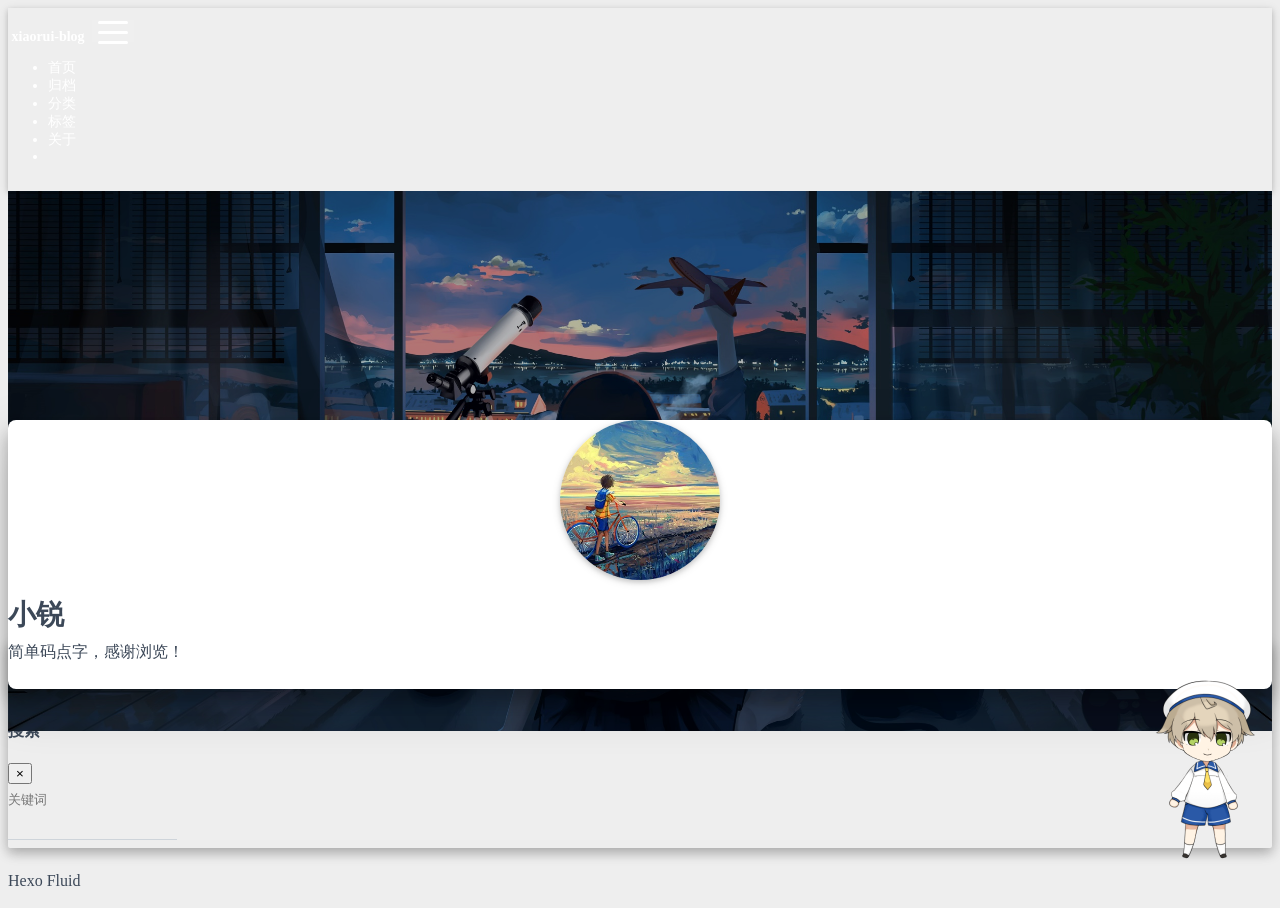
==== commit d35d84af: "Site updated: 2020-07-08 17:19:34" ====
--- a/about/index.html
+++ b/about/index.html
@@ -368,8 +368,8 @@
 
 
   <!-- 重力球球特效 -->
-  <canvas id="mycanvas" style="position: absolute; top: 0; left: 0; z-index: 10;"></canvas>
-  <script type="text/javascript" src="\js\BallsWithGravity.js"></script>
+  <!-- <canvas id="mycanvas" style="position: absolute; top: 0; left: 0; z-index: 10;"></canvas>
+  <script type="text/javascript" src="\js\BallsWithGravity.js"></script> -->
 <script src="/live2d-widget-model-haruto/lib/L2Dwidget.min.js?094cbace49a39548bed64abff5988b05"></script><script>L2Dwidget.init({"pluginRootPath":"live2d-widget-model-haruto/","pluginJsPath":"lib/","pluginModelPath":"assets/","tagMode":false,"debug":false,"model":{"scale":1,"hHeadPos":0.5,"vHeadPos":0.618,"jsonPath":"/live2d-widget-model-haruto/assets/haruto.model.json"},"display":{"superSample":2,"width":150,"height":300,"position":"right","hOffset":0,"vOffset":-20},"mobile":{"show":true,"scale":0.5},"log":false});</script></body>
 <!-- 雪花特效 -->
 <!-- <script src="https://cdn.jsdelivr.net/npm/jquery@3.2/dist/jquery.min.js"></script>
